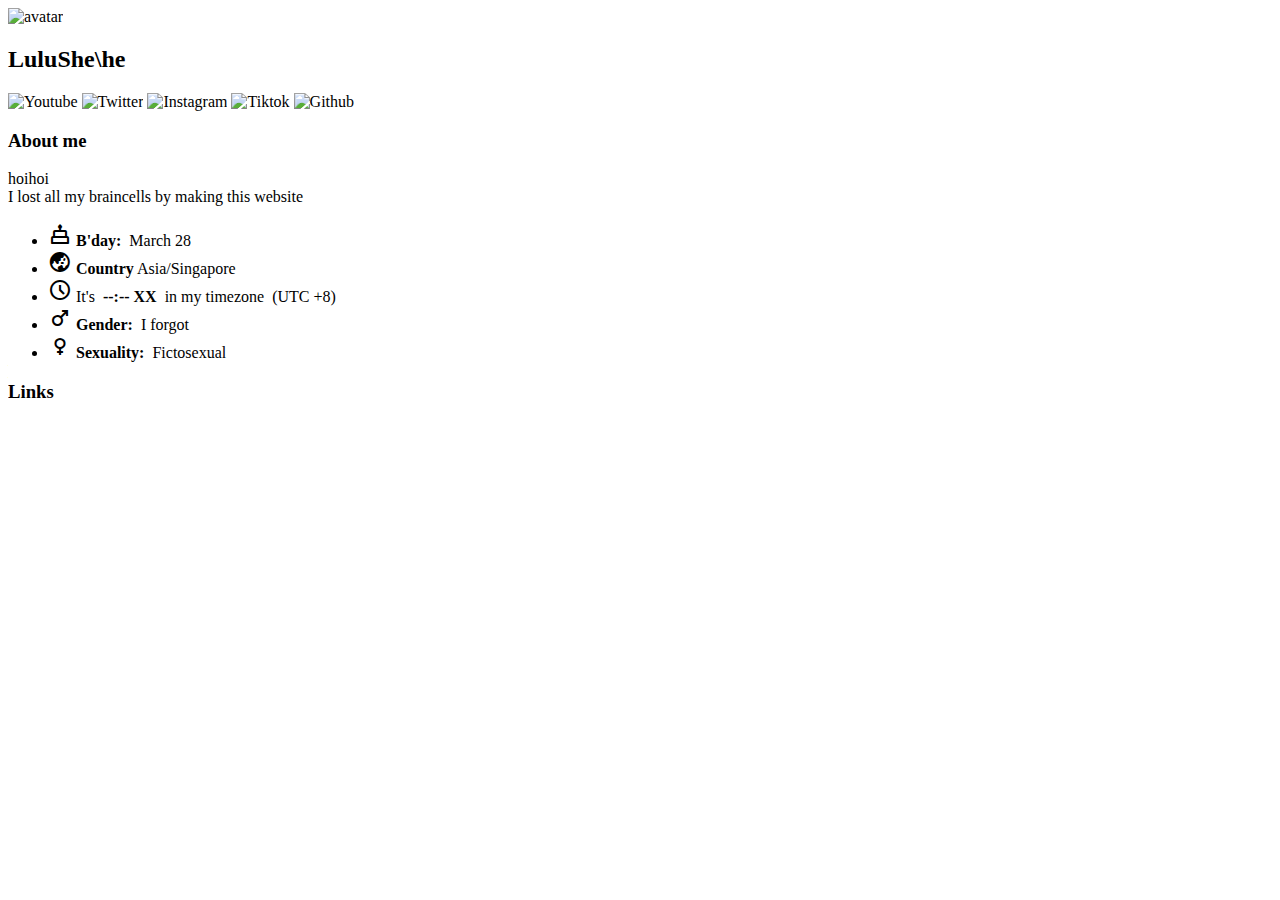
==== index.html @ 766727e1 "asiasingapore" ====
<!DOCTYPE html>
<html lang="en">

<head>
  <meta http-equiv="Content-Type" content="text/html; charset=UTF-8">
  <link href="https://fonts.googleapis.com/css2?family=Roboto:wght@100&display=swap" rel="stylesheet">
  <link rel="stylesheet"
    href="https://fonts.googleapis.com/css2?family=Material+Symbols+Outlined:opsz,wght,FILL,GRAD@48,400,0,0" />
  <meta name="viewport" content="width=device-width, initial-scale=1.0">
  <meta http-equiv="X-UA-Compatible" content="ie=edge">
  <link rel="stylesheet" href="./style.css">
  <title>Lulu :3</title>
</head>

<body>
  <header>
    <img src="/assets/du8bx11w2nd61.jpg" alt="avatar"
      onclick="window.location.href = `https://www.reddit.com/r/SewayakiKitsune/comments/l59xk1/made_my_own_senko_drip_hope_you_guys_like_it`">

    <div>
      <h2>Lulu<span>She\he</span></h2>
      <div id="socals">
        <img src="https://www.youtube.com/s/desktop/c23448f0/img/favicon.ico" alt="Youtube" />
        <img src="https://twitter.com/favicon.ico" alt="Twitter" />
        <img src="https://instagram.com/favicon.ico" alt="Instagram" />
        <img src="https://www.tiktok.com/favicon.ico" alt="Tiktok" />
        <img src="https://github.com/favicon.ico" alt="Github" />
      </div>
    </div>
  </header>

  <description>
    <about>
      <h3>About me</h3>
      <p>hoihoi</br>I lost all my braincells by making this website</p>
      <ul>
        <li>
          <span class="material-symbols-outlined">cake</span>
          <strong>B'day:&nbsp;</strong>
          <span>March 28</span>
        </li>
        <li>
          <span class="material-symbols-outlined">globe_asia</span>
          <strong>Country</strong>
          <span>Asia/Singapore</span>
        </li>
        <li>
          <span class="material-symbols-outlined">schedule</span>
          <span>It's&nbsp;</span>
          <strong id="time">--:-- XX&nbsp;</strong>
          <span>in my timezone</span>
          <span class="span-g">&nbsp;(UTC +8)</span>
        </li>
        <li>
          <span class="material-symbols-outlined">male</span>
          <strong>Gender:&nbsp;</strong>
          <span>I forgot </span>
        </li>
        <li>
          <span class="material-symbols-outlined">female</span>
          <strong>Sexuality:&nbsp;</strong>
          <span>Fictosexual</span>
        </li>
      </ul>
    </about>
    <links>
      <h3>Links</h3>
    </links>
  </description>
  <script src="./script.js"></script>
</body>

</html>
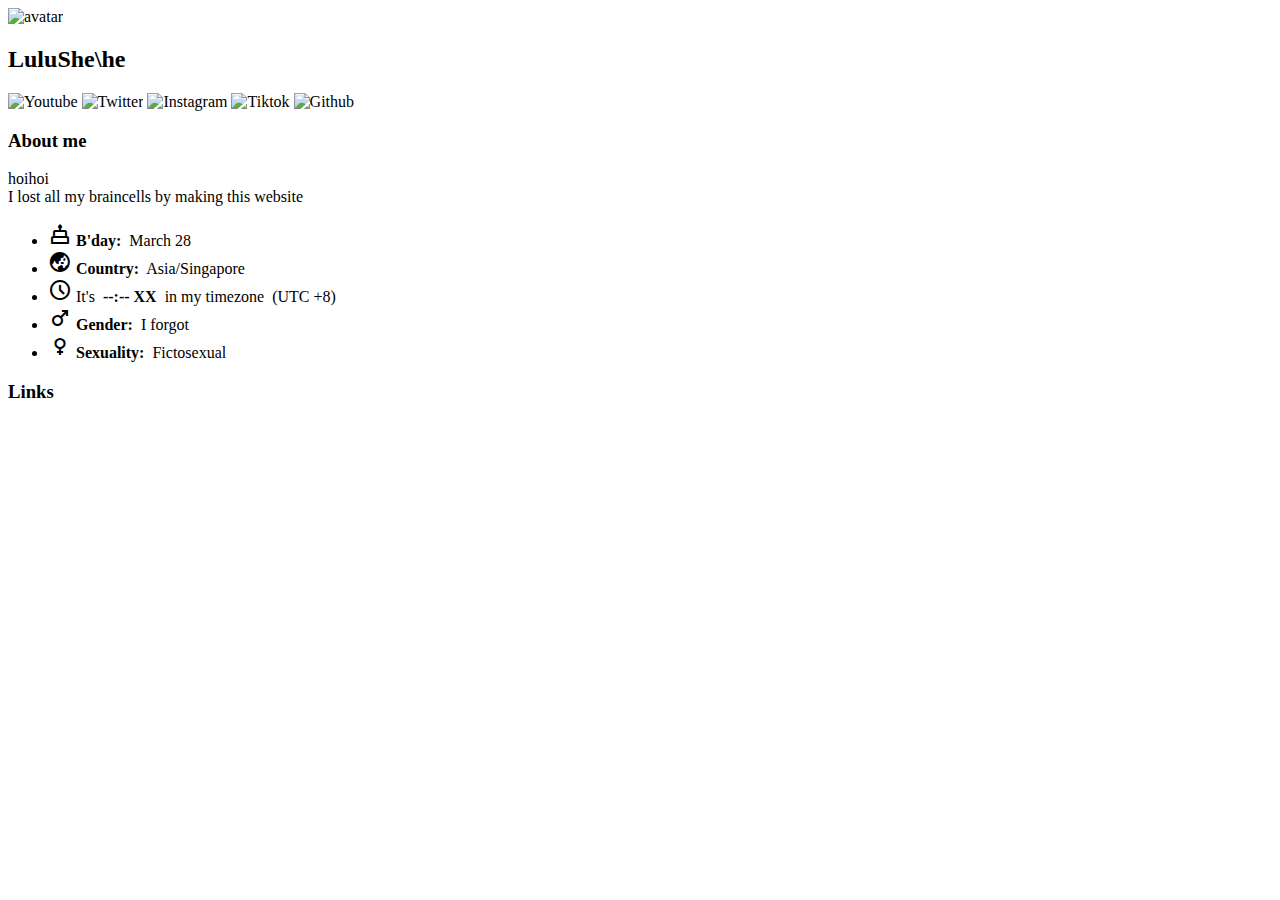
==== commit 35af3a8a: "bruh" ====
--- a/index.html
+++ b/index.html
@@ -41,7 +41,7 @@
         </li>
         <li>
           <span class="material-symbols-outlined">globe_asia</span>
-          <strong>Country</strong>
+          <strong>Country:&nbsp;</strong>
           <span>Asia/Singapore</span>
         </li>
         <li>
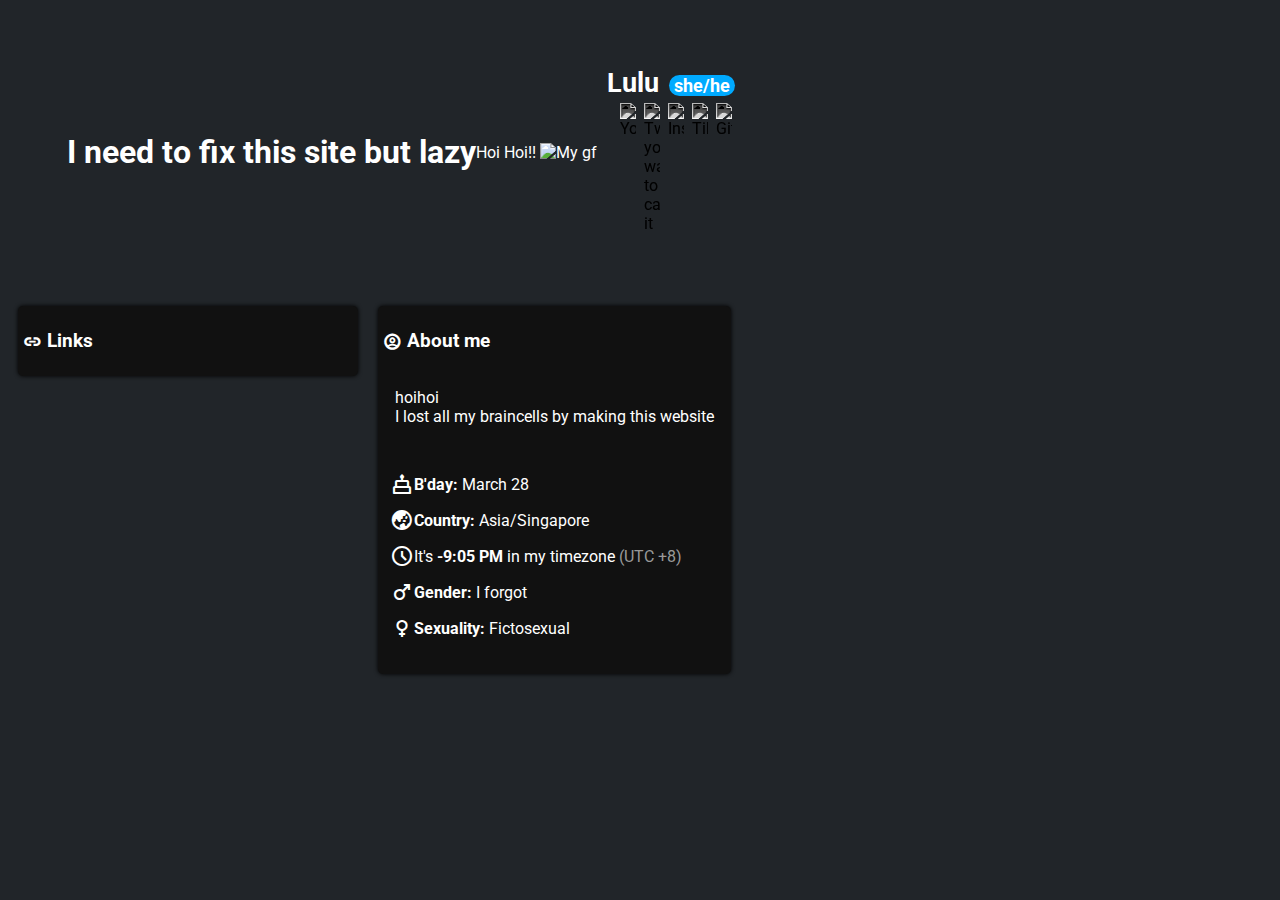
==== commit 5e1fde6e: "fix fix core core" ====
--- a/index.html
+++ b/index.html
@@ -6,7 +6,7 @@
   <link href="https://fonts.googleapis.com/css2?family=Roboto:wght@100&display=swap" rel="stylesheet">
   <link rel="stylesheet"
     href="https://fonts.googleapis.com/css2?family=Material+Symbols+Outlined:opsz,wght,FILL,GRAD@48,400,0,0" />
-  <meta name="viewport" content="width=device-width, initial-scale=1.0">
+  <meta name="viewport" content="width=100%, initial-scale=0.5">
   <meta http-equiv="X-UA-Compatible" content="ie=edge">
   <link rel="stylesheet" href="./style.css">
   <title>Lulu :3</title>
@@ -14,14 +14,16 @@
 
 <body>
   <header>
-    <img src="/assets/du8bx11w2nd61.jpg" alt="avatar"
-      onclick="window.location.href = `https://www.reddit.com/r/SewayakiKitsune/comments/l59xk1/made_my_own_senko_drip_hope_you_guys_like_it`">
-
+    <h1>I need to fix this site but lazy</h1>
+    <div id="greeting">
+      <span>Hoi Hoi!!</span>
+      <img src="/assets/SayoHug.png" alt="My gf">
+    </div>
     <div>
-      <h2>Lulu<span>She\he</span></h2>
+      <h2>Lulu<span>she/he</span></h2>
       <div id="socals">
         <img src="https://www.youtube.com/s/desktop/c23448f0/img/favicon.ico" alt="Youtube" />
-        <img src="https://twitter.com/favicon.ico" alt="Twitter" />
+        <img src="https://abs.twimg.com/favicons/twitter.3.ico" alt="Twitter/X/Whatever you want to call it" />
         <img src="https://instagram.com/favicon.ico" alt="Instagram" />
         <img src="https://www.tiktok.com/favicon.ico" alt="Tiktok" />
         <img src="https://github.com/favicon.ico" alt="Github" />
@@ -30,6 +32,9 @@
   </header>
 
   <description>
+    <links>
+      <h3>Links</h3>
+    </links>
     <about>
       <h3>About me</h3>
       <p>hoihoi</br>I lost all my braincells by making this website</p>
@@ -63,9 +68,6 @@
         </li>
       </ul>
     </about>
-    <links>
-      <h3>Links</h3>
-    </links>
   </description>
   <script src="./script.js"></script>
 </body>
--- a/style.css
+++ b/style.css
@@ -0,0 +1,164 @@
+body {
+  background: #212529;
+  color: white;
+  font-family: "Roboto", sans-serif;
+}
+/* header */
+header {
+  display: flex;
+  overflow: hidden;
+  justify-items: center;
+  padding: min(8vw, 59px);
+  align-items: center;
+}
+
+header > img {
+  border-radius: 100%;
+  width: 40vw;
+  min-width: 100px;
+  max-width: 10pc;
+  height: auto;
+}
+
+header > div > h2 {
+  font-size: min(3vh, 44px);
+  margin: 0px 10px;
+}
+
+header > div > div {
+  display: flex;
+  flex-direction: row;
+  justify-content: center;
+}
+
+body > header > div > h2 > span {
+  background-color: #00aaff;
+  border-radius: 15px;
+  padding: 0px 5px;
+  font-size: 2vh;
+  margin: 0px 10px;
+}
+/* info */
+info {
+  display: flex;
+  flex-direction: column;
+  margin: 0px 10px;
+}
+
+info > span:nth-child(1) {
+  color: #999999;
+  font-size: min(max(24px, 19vw), 23px);
+}
+info > span:nth-child(2) {
+  font-size: min(14px, 15px);
+}
+info > span:nth-child(1)::after {
+  content: ": ";
+}
+
+/* Socal-Links */
+body > header > div > div > img {
+  filter: grayscale() invert() brightness(2);
+  width: min(16px, 10vw);
+  padding: 4px;
+  transition: 0.5s;
+}
+
+body > header > div > div > img:hover {
+  width: 30px;
+  height: 16px;
+  filter: none;
+  transition: 0.5s;
+}
+
+/* Description */
+description {
+    display: flex;
+    flex-direction: row;
+    flex-wrap: wrap;
+}
+
+description > links, description > about {
+  margin: 10px;
+  min-width: min(340px, 90vw);
+  box-shadow: 0px 0px 4px black;
+  display: block;
+  border-radius: 5px;
+  background: #111;
+  height: fit-content;
+}
+
+links > h3 {
+  display: flex;
+  align-items: center;
+}
+
+links > h3::before {
+  content: "\e157";
+  font-family: "Material Symbols Outlined";
+  padding: 5px;
+}
+
+links > div {
+  display: flex;
+  align-items: center;
+  margin: 5px;
+}
+
+links > div:hover {
+  background: #333;
+  cursor: pointer;
+}
+
+links > div > img {
+  width: 32px;
+  margin: 12px;
+  box-shadow: white 0px 0px 12px;
+  background: white;
+}
+
+links > div > span {
+  color: white;
+  text-decoration: underline dashed 1px orange;
+}
+
+
+about > h3 {
+  display: flex;
+  align-items: center;
+}
+
+about > h3::before {
+  content: "\e853";
+  font-family: "Material Symbols Outlined";
+  padding: 5px;
+}
+
+about > p {
+  margin: 5px;
+  padding: 12px;
+}
+
+about > ul > li::marker {
+  content: ""
+}
+about > ul > li {
+  display: flex;
+  align-items: center;
+  padding: 6px 0px;
+}
+about > ul {
+  padding: 12px;
+}
+
+.span-g{
+  color: #999999;
+}
+
+footer {
+  background: #111;
+  position: fixed;
+  width: 100vw;
+  left: 0px;
+  bottom: 0;
+}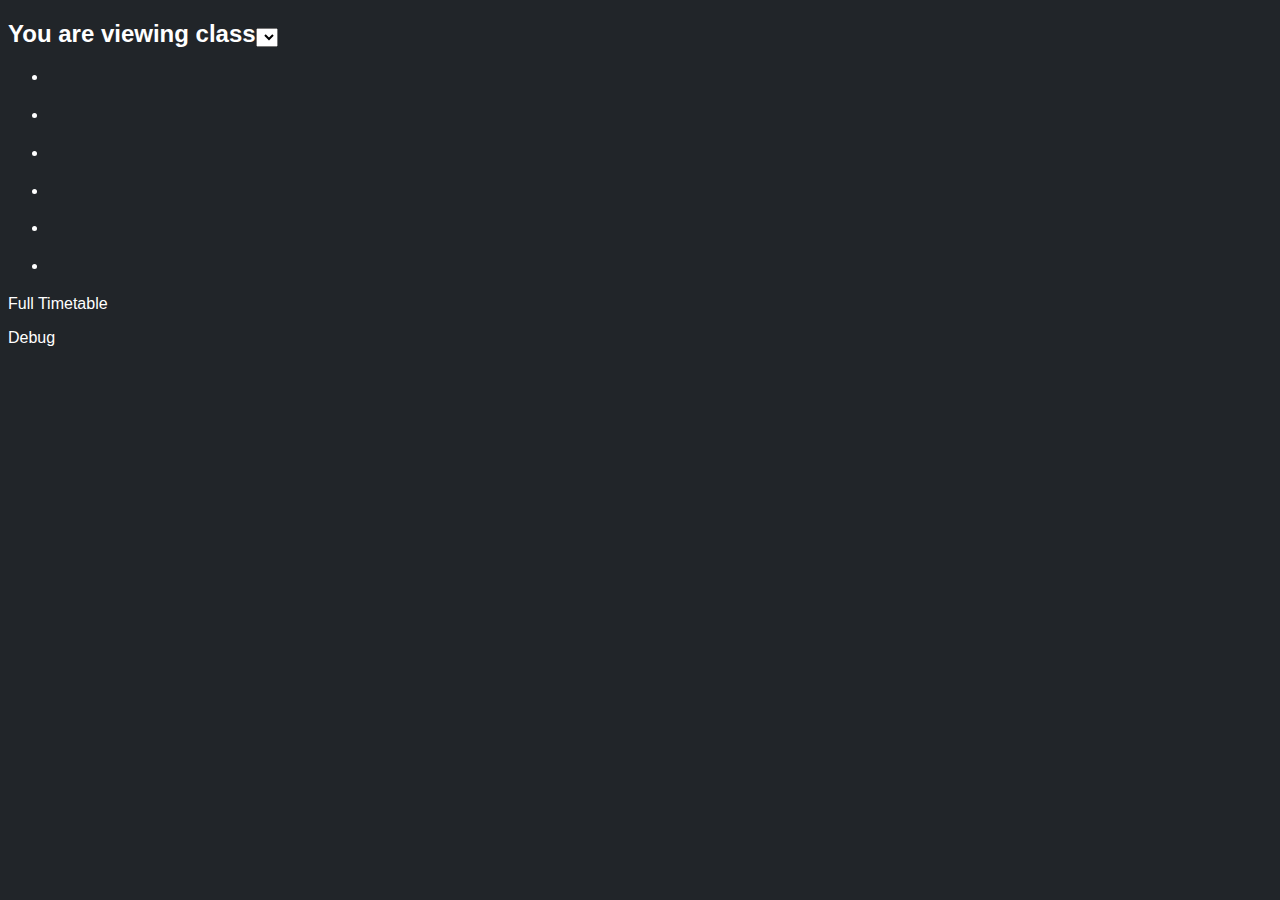
==== commit e8b25051: "1" ====
--- a/index.html
+++ b/index.html
@@ -2,74 +2,79 @@
 <html lang="en">
 
 <head>
-  <meta http-equiv="Content-Type" content="text/html; charset=UTF-8">
-  <link href="https://fonts.googleapis.com/css2?family=Roboto:wght@100&display=swap" rel="stylesheet">
-  <link rel="stylesheet"
-    href="https://fonts.googleapis.com/css2?family=Material+Symbols+Outlined:opsz,wght,FILL,GRAD@48,400,0,0" />
-  <meta name="viewport" content="width=100%, initial-scale=0.5">
-  <meta http-equiv="X-UA-Compatible" content="ie=edge">
-  <link rel="stylesheet" href="./style.css">
-  <title>Lulu :3</title>
+    <meta charset="UTF-8">
+    <meta name="viewport" content="width=device-width, initial-scale=1.0">
+    <link rel="stylesheet" href="./style.css">
+    <title>Ruru TBL</title>
 </head>
 
 <body>
-  <header>
-    <h1>I need to fix this site but lazy</h1>
-    <div id="greeting">
-      <span>Hoi Hoi!!</span>
-      <img src="/assets/SayoHug.png" alt="My gf">
+    <div>
+        <div class="progress-bar-container" id="pb-skel">
+            <div class="progress-bar">
+                <div><span id="timenow" class="px40"></span>
+                    <span id="timetil" class="px40" style="width: 90px;"></span>
+                    <span id="timetilval" class="px40"></span>
+                </div>
+            </div>
+        </div>
+        <div class="progress-bar-container" style="display: none;" id="pb">
+        </div>
     </div>
+
     <div>
-      <h2>Lulu<span>she/he</span></h2>
-      <div id="socals">
-        <img src="https://www.youtube.com/s/desktop/c23448f0/img/favicon.ico" alt="Youtube" />
-        <img src="https://abs.twimg.com/favicons/twitter.3.ico" alt="Twitter/X/Whatever you want to call it" />
-        <img src="https://instagram.com/favicon.ico" alt="Instagram" />
-        <img src="https://www.tiktok.com/favicon.ico" alt="Tiktok" />
-        <img src="https://github.com/favicon.ico" alt="Github" />
-      </div>
+        <h2>
+            You are viewing class<select id="classDropdown"></select>
+        </h2>
+        <div id="dis" style="display: none;">
+            <span>This class has not been checked for errors. Click the button so i can check</span>
+            <button onclick="verifyBtn()">Review list</button>
+        </div>
+        <ul id="track-skel" style="display: block;">
+            <li>
+                <div class="px40"></div>
+                <div class="px40"></div>
+            </li>
+            <li>
+                <div class="px40"></div>
+                <div class="px40"></div>
+            </li>
+            <li>
+                <div class="px40"></div>
+                <div class="px40"></div>
+            </li>
+            <li>
+                <div class="px40"></div>
+                <div class="px40"></div>
+            </li>
+            <li>
+                <div class="px40"></div>
+                <div class="px40"></div>
+            </li>
+            <li>
+                <div class="px40"></div>
+                <div class="px40"></div>
+            </li>
+        </ul>
+        <ul id="track" style="display: none;"></ul>
     </div>
-  </header>
 
-  <description>
-    <links>
-      <h3>Links</h3>
-    </links>
-    <about>
-      <h3>About me</h3>
-      <p>hoihoi</br>I lost all my braincells by making this website</p>
-      <ul>
-        <li>
-          <span class="material-symbols-outlined">cake</span>
-          <strong>B'day:&nbsp;</strong>
-          <span>March 28</span>
-        </li>
-        <li>
-          <span class="material-symbols-outlined">globe_asia</span>
-          <strong>Country:&nbsp;</strong>
-          <span>Asia/Singapore</span>
-        </li>
-        <li>
-          <span class="material-symbols-outlined">schedule</span>
-          <span>It's&nbsp;</span>
-          <strong id="time">--:-- XX&nbsp;</strong>
-          <span>in my timezone</span>
-          <span class="span-g">&nbsp;(UTC +8)</span>
-        </li>
-        <li>
-          <span class="material-symbols-outlined">male</span>
-          <strong>Gender:&nbsp;</strong>
-          <span>I forgot </span>
-        </li>
-        <li>
-          <span class="material-symbols-outlined">female</span>
-          <strong>Sexuality:&nbsp;</strong>
-          <span>Fictosexual</span>
-        </li>
-      </ul>
-    </about>
-  </description>
-  <script src="./script.js"></script>
+    <div class="dropdown-parent" id="table">
+        <p class="dropdown" onclick="toggleTableShow()">Full Timetable</p>
+        <div style="display: none;">
+            <table id="fulltbl"></table>
+        </div>
+    </div>
+
+    <div class="dropdown-parent" id="devinfo">
+        <p class="dropdown" onclick="toggleDebugShow()">Debug</p>
+        <div style="display: none;"></div>
+    </div>
+
+    <!-- Some Script -->
+    <script src="/scrips/refrences.js"></script>
+    <script src="/scrips/additional.js"></script>
+    <script src="/scrips/script.js"></script>
 </body>
 
 </html>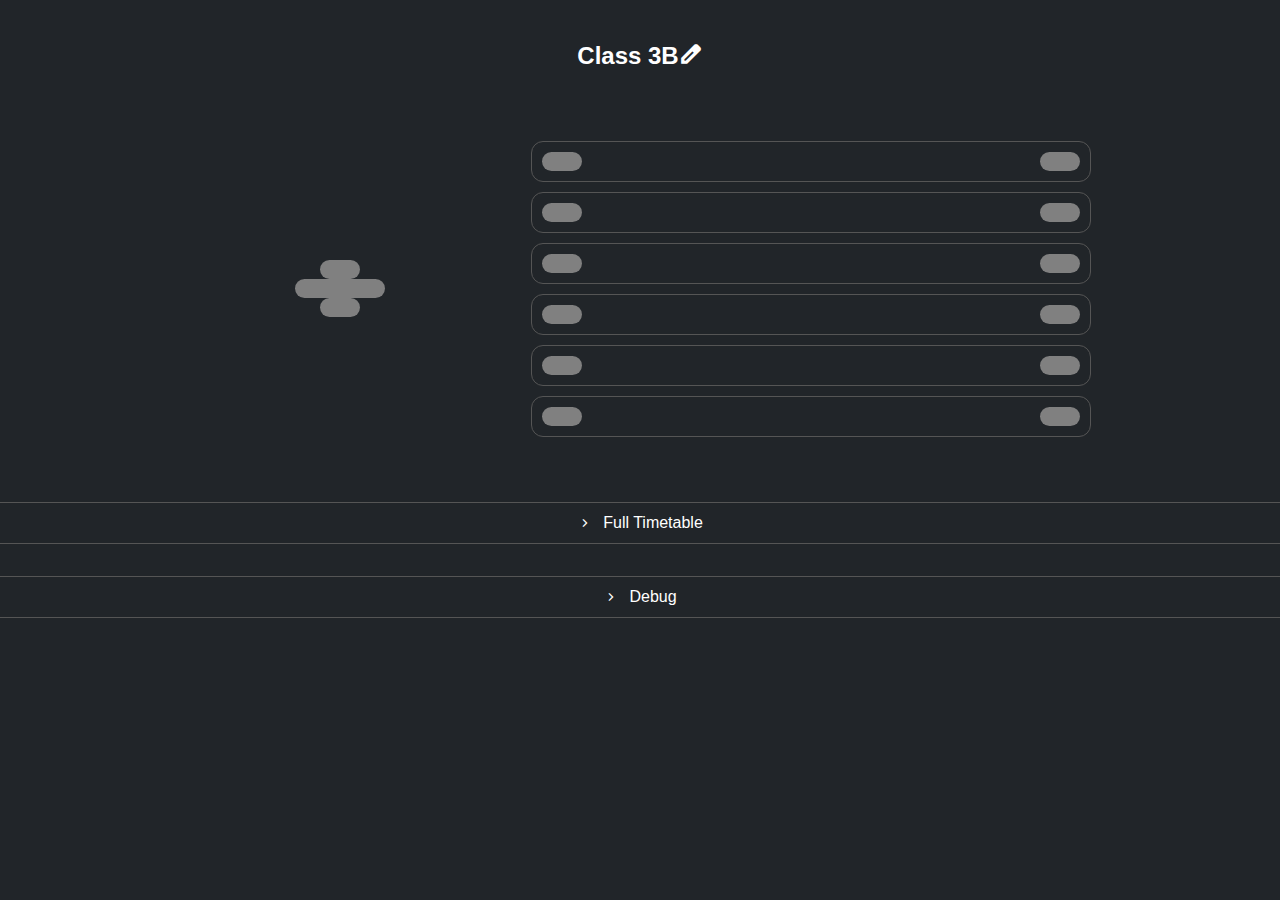
==== commit f22aae40: "iw sleep" ====
--- a/index.html
+++ b/index.html
@@ -9,55 +9,45 @@
 </head>
 
 <body>
-    <div>
-        <div class="progress-bar-container" id="pb-skel">
-            <div class="progress-bar">
-                <div><span id="timenow" class="px40"></span>
-                    <span id="timetil" class="px40" style="width: 90px;"></span>
-                    <span id="timetilval" class="px40"></span>
-                </div>
+    <h2 id="classDropdown"><span></span><a href="/settings/"></a></h2>
+
+    <div class="progress-bar-container" id="pb">
+        <div class="progress-bar">
+            <div>
+                <span id="timenow" class="px40"></span>
+                <span id="timetil" class="px40" style="min-width: 90px; width: unset;">
+                    <noscript>Wont work without Javascript btw</noscript>
+                </span>
+                <span id="timetilval" class="px40"></span>
             </div>
         </div>
-        <div class="progress-bar-container" style="display: none;" id="pb">
-        </div>
     </div>
-
-    <div>
-        <h2>
-            You are viewing class<select id="classDropdown"></select>
-        </h2>
-        <div id="dis" style="display: none;">
-            <span>This class has not been checked for errors. Click the button so i can check</span>
-            <button onclick="verifyBtn()">Review list</button>
-        </div>
-        <ul id="track-skel" style="display: block;">
-            <li>
-                <div class="px40"></div>
-                <div class="px40"></div>
-            </li>
-            <li>
-                <div class="px40"></div>
-                <div class="px40"></div>
-            </li>
-            <li>
-                <div class="px40"></div>
-                <div class="px40"></div>
-            </li>
-            <li>
-                <div class="px40"></div>
-                <div class="px40"></div>
-            </li>
-            <li>
-                <div class="px40"></div>
-                <div class="px40"></div>
-            </li>
-            <li>
-                <div class="px40"></div>
-                <div class="px40"></div>
-            </li>
-        </ul>
-        <ul id="track" style="display: none;"></ul>
-    </div>
+    <ul id="track">
+        <li class="li-loading">
+            <div class="px40"></div>
+            <div class="px40"></div>
+        </li>
+        <li class="li-loading">
+            <div class="px40"></div>
+            <div class="px40"></div>
+        </li>
+        <li class="li-loading">
+            <div class="px40"></div>
+            <div class="px40"></div>
+        </li>
+        <li class="li-loading">
+            <div class="px40"></div>
+            <div class="px40"></div>
+        </li>
+        <li class="li-loading">
+            <div class="px40"></div>
+            <div class="px40"></div>
+        </li>
+        <li class="li-loading">
+            <div class="px40"></div>
+            <div class="px40"></div>
+        </li>
+    </ul>
 
     <div class="dropdown-parent" id="table">
         <p class="dropdown" onclick="toggleTableShow()">Full Timetable</p>
@@ -72,6 +62,8 @@
     </div>
 
     <!-- Some Script -->
+    <link rel="stylesheet"
+        href="https://fonts.googleapis.com/css2?family=Material+Symbols+Outlined:opsz,wght,FILL,GRAD@24,400,0,0">
     <script src="/scrips/refrences.js"></script>
     <script src="/scrips/additional.js"></script>
     <script src="/scrips/script.js"></script>
--- a/style.css
+++ b/style.css
@@ -1,164 +1,232 @@
+/* @import url("https://fonts.googleapis.com/css2?family=Material+Symbols+Outlined:opsz,wght,FILL,GRAD@24,400,0,0"); */
+/* @import url("https://fonts.googleapis.com/css2?family=Roboto:wght@100&amp;display=swap"); */
+/* @import url("https://cdn.tailwindcss.com"); */
+@import url("./skeli.css");
+
+:root {
+  --color-bg: #212529;
+  --color-txt: #ffffff;
+  --color-grey: #555;
+}
+
 body {
-  background: #212529;
-  color: white;
-  font-family: "Roboto", sans-serif;
-}
-/* header */
-header {
-  display: flex;
-  overflow: hidden;
-  justify-items: center;
-  padding: min(8vw, 59px);
-  align-items: center;
-}
-
-header > img {
-  border-radius: 100%;
-  width: 40vw;
-  min-width: 100px;
-  max-width: 10pc;
-  height: auto;
-}
-
-header > div > h2 {
-  font-size: min(3vh, 44px);
-  margin: 0px 10px;
-}
-
-header > div > div {
-  display: flex;
-  flex-direction: row;
-  justify-content: center;
-}
-
-body > header > div > h2 > span {
-  background-color: #00aaff;
+  background: var(--color-bg);
+  color: var(--color-txt);
+
+  font-family: sans-serif;
+
+  display: flex;
+  align-items: center;
+  flex-wrap: wrap;
+  justify-content: center;
+
+  margin: 0px;
+  width: 100vw;
+  overflow-x: hidden;
+}
+
+/* Track */
+#track,
+#btime {
+  padding: 24px 0px;
+  margin: 15px 0px;
+
   border-radius: 15px;
-  padding: 0px 5px;
-  font-size: 2vh;
-  margin: 0px 10px;
-}
-/* info */
-info {
-  display: flex;
+  min-width: min(600px, 100vw);
+}
+
+#track > li::marker {
+  content: none;
+}
+
+.subjLi {
+  display: flex;
+  justify-content: space-between;
+  align-items: center;
+  flex-wrap: wrap;
+
+  padding: 10px;
+  margin: 10px 20px;
+
+  border-radius: 12px;
+  border: var(--color-grey) solid 1px;
+}
+
+.subjLi > div {
+  max-width: 200px;
+}
+
+.subjLi > div.rangeout {
+  max-width: unset;
+}
+
+.endLi {
+  display: flex;
+  align-items: center;
+  justify-content: center;
+
+  height: 0;
+  margin: 1.5rem 20px 0.5rem 20px;
+  border-top: thin solid var(--color-grey);
+}
+
+.endLi > span {
+  color: var(--color-grey);
+  padding: 2px 4px;
+  background: var(--color-bg);
+}
+
+li.active {
+  outline: white 1px solid;
+}
+
+.rangeout {
+  width: 100%;
+  height: 20px;
+
+  display: flex;
+  align-items: center;
+}
+
+.rangein {
+  width: 20px;
+  height: 100%;
+
+  display: flex;
+  align-items: center;
+  justify-content: center;
+  flex-wrap: nowrap;
+
+  margin: 0 5px;
+  font-size: 13px;
+  text-wrap: balance;
+  border-radius: 25px;
+}
+
+/* Progress Bar */
+
+.progress-bar-container {
+  height: 85vw;
+  width: 85vw;
+  max-height: 300px;
+  max-width: 300px;
+
+  margin: 21px;
+}
+
+.progress-bar {
+  background: radial-gradient(closest-side, #212529 92%, transparent 80% 100%),
+    conic-gradient(rgb(255, 255, 255) calc(var(--prog) * 1%), grey 0);
+  width: 100%;
+  height: 100%;
+  border-radius: 50%;
+
+  display: flex;
+  justify-content: center;
+  align-items: center;
+}
+
+.progress-bar > div {
+  display: flex;
+  justify-content: center;
+  align-items: center;
   flex-direction: column;
-  margin: 0px 10px;
-}
-
-info > span:nth-child(1) {
-  color: #999999;
-  font-size: min(max(24px, 19vw), 23px);
-}
-info > span:nth-child(2) {
-  font-size: min(14px, 15px);
-}
-info > span:nth-child(1)::after {
-  content: ": ";
-}
-
-/* Socal-Links */
-body > header > div > div > img {
-  filter: grayscale() invert() brightness(2);
-  width: min(16px, 10vw);
-  padding: 4px;
-  transition: 0.5s;
-}
-
-body > header > div > div > img:hover {
-  width: 30px;
-  height: 16px;
-  filter: none;
-  transition: 0.5s;
-}
-
-/* Description */
-description {
-    display: flex;
-    flex-direction: row;
-    flex-wrap: wrap;
-}
-
-description > links, description > about {
-  margin: 10px;
-  min-width: min(340px, 90vw);
-  box-shadow: 0px 0px 4px black;
-  display: block;
-  border-radius: 5px;
-  background: #111;
-  height: fit-content;
-}
-
-links > h3 {
-  display: flex;
-  align-items: center;
-}
-
-links > h3::before {
-  content: "\e157";
+  text-align: center;
+}
+
+/* Debug */
+#devinfo {
+  display: flex;
+  align-items: center;
+  flex-direction: column;
+}
+
+#devinfo > div {
+  display: flex;
+  flex-direction: column;
+  align-items: start;
+}
+
+/* Full Table */
+table {
+  border-collapse: collapse;
+  width: 800px;
+}
+
+table > tr:nth-child(odd) {
+  background-color: #333;
+}
+
+#table > div {
+  max-width: 100%;
+  overflow-x: scroll;
+  padding: 30px 0;
+}
+
+td,
+th {
+  text-align: center;
+  padding: 8px;
+  border: var(--color-grey) solid 1px;
+}
+
+td {
+  font-size: 0.7em;
+  color: #ffffffaa;
+}
+/* Dropdowns */
+.dropdown-parent {
+  width: 100vw;
+}
+
+.dropdown {
+  border-top: var(--color-grey) solid 1px;
+  border-bottom: var(--color-grey) solid 1px;
+
+  width: -webkit-fill-available;
+  padding: 10px;
+
+  display: flex;
+  justify-content: center;
+  align-items: center;
+
+  cursor: pointer;
+}
+
+p.dropdown::before {
   font-family: "Material Symbols Outlined";
-  padding: 5px;
-}
-
-links > div {
-  display: flex;
-  align-items: center;
-  margin: 5px;
-}
-
-links > div:hover {
-  background: #333;
-  cursor: pointer;
-}
-
-links > div > img {
-  width: 32px;
-  margin: 12px;
-  box-shadow: white 0px 0px 12px;
-  background: white;
-}
-
-links > div > span {
-  color: white;
-  text-decoration: underline dashed 1px orange;
-}
-
-
-about > h3 {
-  display: flex;
-  align-items: center;
-}
-
-about > h3::before {
-  content: "\e853";
+  margin-right: 10px;
+  content: "\e5cc";
+}
+
+p.dropdown.active::before {
+  content: "\e5cf";
+}
+
+/* Settings */
+
+h2 > select {
+  font-size: 1em;
+  color: #d84;
+  border: none;
+  background-color: transparent;
+}
+
+#classDropdown {
+  margin-top: 40px;
+  width: 100vw;
+  display: flex;
+  align-items: center;
+  justify-content: center;
+}
+
+#classDropdown > a {
+  color: var(--color-txt);
+  font-size: inherit;
+  text-decoration: none;
+}
+
+#classDropdown > a::after {
   font-family: "Material Symbols Outlined";
-  padding: 5px;
-}
-
-about > p {
-  margin: 5px;
-  padding: 12px;
-}
-
-about > ul > li::marker {
-  content: ""
-}
-about > ul > li {
-  display: flex;
-  align-items: center;
-  padding: 6px 0px;
-}
-about > ul {
-  padding: 12px;
-}
-
-.span-g{
-  color: #999999;
-}
-
-footer {
-  background: #111;
-  position: fixed;
-  width: 100vw;
-  left: 0px;
-  bottom: 0;
-}+  content: "\e3c9";
+}
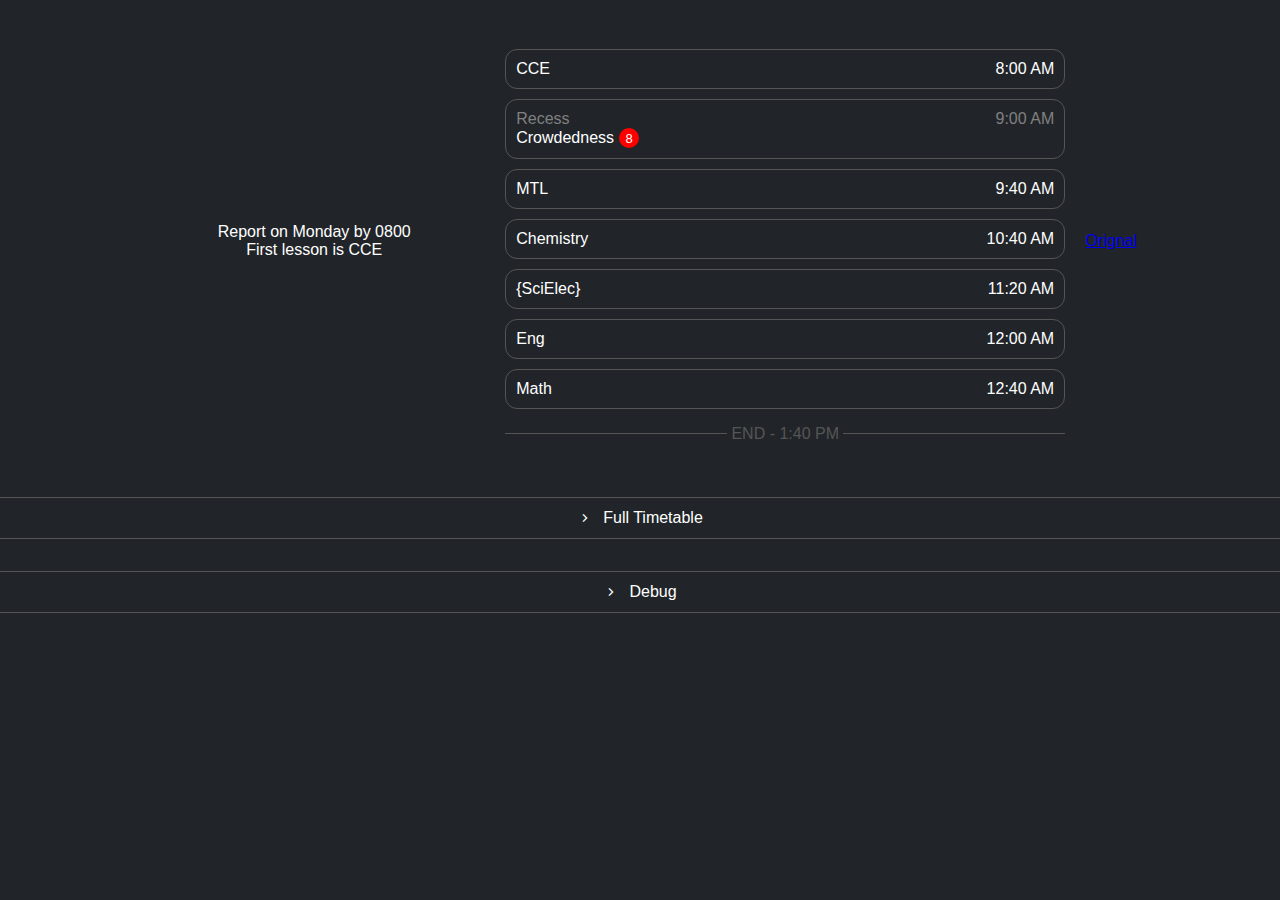
==== commit 9852e9fe: "Kill me" ====
--- a/index.html
+++ b/index.html
@@ -4,12 +4,19 @@
 <head>
     <meta charset="UTF-8">
     <meta name="viewport" content="width=device-width, initial-scale=1.0">
+    <meta name="description" content="Rurutbl - why not">
+    <link rel="manifest" href="manifest.json" />
     <link rel="stylesheet" href="./style.css">
     <title>Ruru TBL</title>
 </head>
 
 <body>
-    <h2 id="classDropdown"><span></span><a href="/settings/"></a></h2>
+    <!--! Things to change when converting -->
+    <!--  \[[^\]]*\]" replace to " -->
+    <!-- \ *Sci(Chem) replace to Chemestry -->
+    <!-- \ *Sci(Phy/Bio) replace to {SciElec} -->
+    <!-- Reormat Break at every cost hejjejeehjjhejhaje -->
+    <h2 id="classTitle"><span></span><a alt="edit" aria-label="Settings" href="/settings/"></a></h2>
 
     <div class="progress-bar-container" id="pb">
         <div class="progress-bar">
@@ -48,7 +55,9 @@
             <div class="px40"></div>
         </li>
     </ul>
-
+    <a href="https://www.junyuansec.moe.edu.sg/files/T1_2024_Class_Timetable_Odd_Week_Only.pdf" target="_blank">
+        Orignal
+    </a>
     <div class="dropdown-parent" id="table">
         <p class="dropdown" onclick="toggleTableShow()">Full Timetable</p>
         <div style="display: none;">
@@ -67,6 +76,16 @@
     <script src="/scrips/refrences.js"></script>
     <script src="/scrips/additional.js"></script>
     <script src="/scrips/script.js"></script>
+    <script>
+        if ("serviceWorker" in navigator) {
+            window.addEventListener("load", function () {
+                navigator.serviceWorker
+                    .register("/scrips/serviceWorker.js")
+                    .then(res => console.log("service worker registered"))
+                    .catch(err => console.log("service worker not registered", err))
+            })
+        }
+    </script>
 </body>
 
 </html>